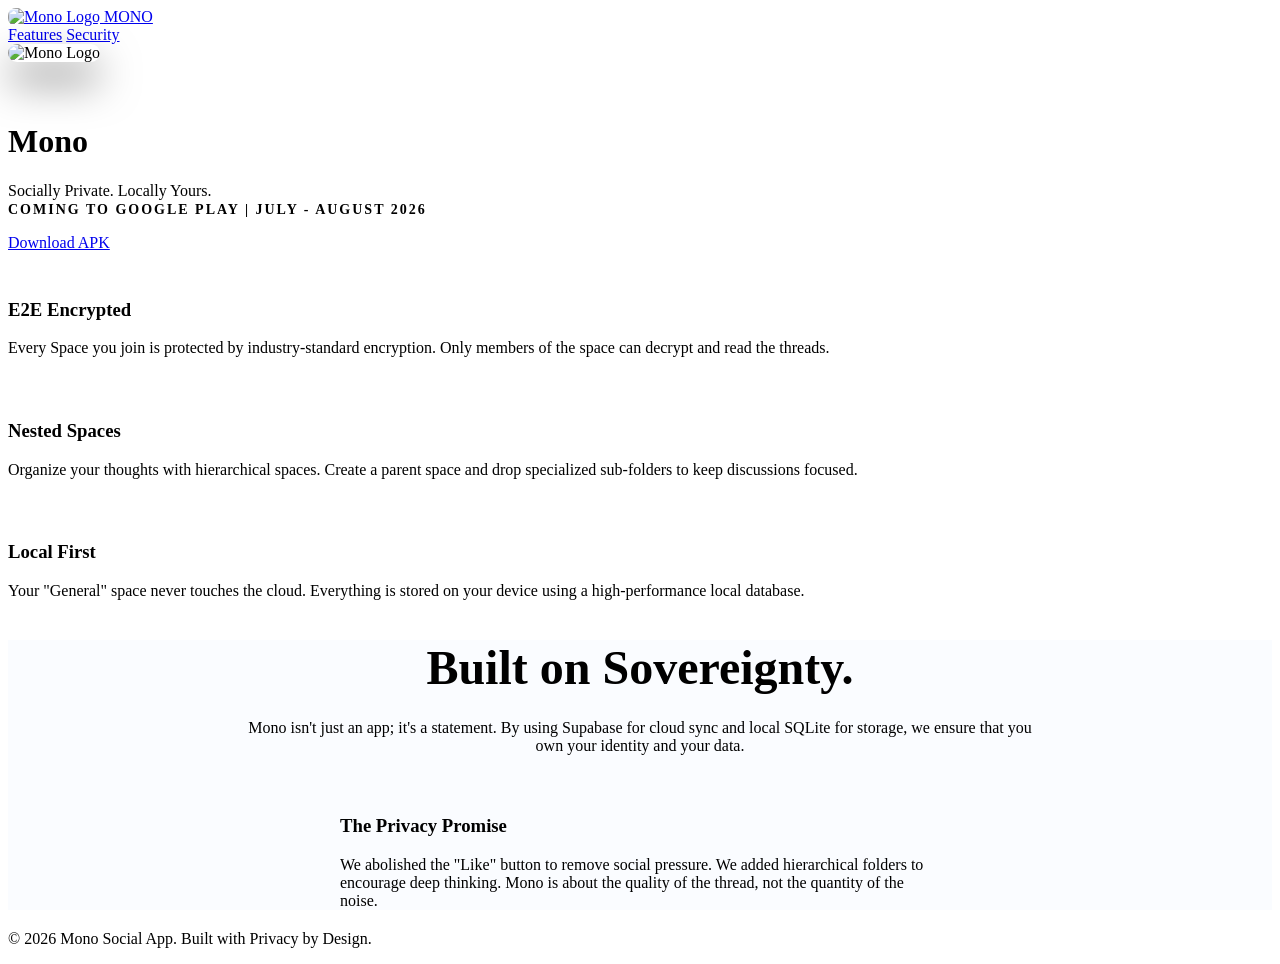
==== index.html @ 7336ce4c "Add files via upload" ====
<!DOCTYPE html>
<html lang="en">
<head>
    <meta charset="UTF-8">
    <meta name="viewport" content="width=device-width, initial-scale=1.0">
    <title>Mono — Socially Private. Locally Yours.</title>
    <meta name="description" content="Mono is a minimalist, local-first social network. Encrypted, private, and designed for focused discussions.">
    <!-- Google Fonts -->
    <link rel="preconnect" href="https://fonts.googleapis.com">
    <link rel="preconnect" href="https://fonts.gstatic.com" crossorigin>
    <link href="https://fonts.googleapis.com/css2?family=Inter:wght@400;600;700&family=Outfit:wght@800;900&display=swap" rel="stylesheet">
    <link rel="stylesheet" href="style.css">
</head>
<body>
    <nav>
        <div class="container">
            <a href="#" class="logo">
                <img src="assets/logo.png" alt="Mono Logo" style="width: 32px; height: 32px; border-radius: 8px;">
                <span>MONO</span>
            </a>
            <div class="nav-links">
                <a href="#features">Features</a>
                <a href="#security">Security</a>
            </div>
        </div>
    </nav>

    <header class="hero">
        <div class="container">
            <div class="brand-logo reveal">
                <img src="assets/logo.png" alt="Mono Logo" style="width: 120px; height: 120px; border-radius: 30px; margin-bottom: 40px; box-shadow: 0 20px 40px rgba(0,0,0,0.5);">
            </div>
            <h1 class="reveal">Mono</h1>
            <p class="reveal">Socially Private. Locally Yours.<br><span style="color: var(--accent); font-weight: 800; font-size: 14px; letter-spacing: 2px;">COMING TO GOOGLE PLAY | JULY - AUGUST 2026</span></p>
            <div class="cta reveal">
                <a href="https://github.com/01min/01min.github.io/releases/download/v1.0.0-beta/mono.apk" class="btn btn-primary" style="margin-right: 12px;">Download APK</a>
                <a href="#features" class="btn btn-outline" style="border: 1px solid var(--glass-border); color: white;">Learn More</a>
            </div>
            

        </div>
    </header>

    <section id="features" class="features">
        <div class="container">
            <div class="features-grid">
                <div class="feature-card reveal">
                    <div class="icon">
                        <svg width="24" height="24" viewBox="0 0 24 24" fill="none" stroke="white" stroke-width="2" stroke-linecap="round" stroke-linejoin="round"><path d="M12 22s8-4 8-10V5l-8-3-8 3v7c0 6 8 10 8 10z"/></svg>
                    </div>
                    <h3>E2E Encrypted</h3>
                    <p>Every Space you join is protected by industry-standard encryption. Only members of the space can decrypt and read the threads.</p>
                </div>
                
                <div class="feature-card reveal">
                    <div class="icon">
                        <svg width="24" height="24" viewBox="0 0 24 24" fill="none" stroke="white" stroke-width="2" stroke-linecap="round" stroke-linejoin="round"><path d="M22 19a2 2 0 0 1-2 2H4a2 2 0 0 1-2-2V5a2 2 0 0 1 2-2h5l2 3h9a2 2 0 0 1 2 2z"/></svg>
                    </div>
                    <h3>Nested Spaces</h3>
                    <p>Organize your thoughts with hierarchical spaces. Create a parent space and drop specialized sub-folders to keep discussions focused.</p>
                </div>

                <div class="feature-card reveal">
                    <div class="icon">
                        <svg width="24" height="24" viewBox="0 0 24 24" fill="none" stroke="white" stroke-width="2" stroke-linecap="round" stroke-linejoin="round"><rect x="2" y="3" width="20" height="14" rx="2" ry="2"/><line x1="8" y1="21" x2="16" y2="21"/><line x1="12" y1="17" x2="12" y2="21"/></svg>
                    </div>
                    <h3>Local First</h3>
                    <p>Your "General" space never touches the cloud. Everything is stored on your device using a high-performance local database.</p>
                </div>
            </div>
        </div>
    </section>

    <section id="security" class="features" style="background: rgba(41, 98, 255, 0.02)">
        <div class="container" style="text-align: center;">
            <h2 class="reveal" style="font-size: 48px; margin-bottom: 24px;">Built on Sovereignty.</h2>
            <p class="reveal" style="max-width: 800px; margin: 0 auto 60px; color: var(--secondary);">Mono isn't just an app; it's a statement. By using Supabase for cloud sync and local SQLite for storage, we ensure that you own your identity and your data.</p>
            
            <div class="feature-card reveal" style="max-width: 600px; margin: 0 auto; text-align: left;">
                <h3 style="color: var(--accent)">The Privacy Promise</h3>
                <p style="margin-bottom: 20px;">We abolished the "Like" button to remove social pressure. We added hierarchical folders to encourage deep thinking. Mono is about the quality of the thread, not the quantity of the noise.</p>
            </div>
        </div>
    </section>

    <footer>
        <div class="container">
            <p>&copy; 2026 Mono Social App. Built with Privacy by Design.</p>
        </div>
    </footer>

    <script src="app.js"></script>
</body>
</html>
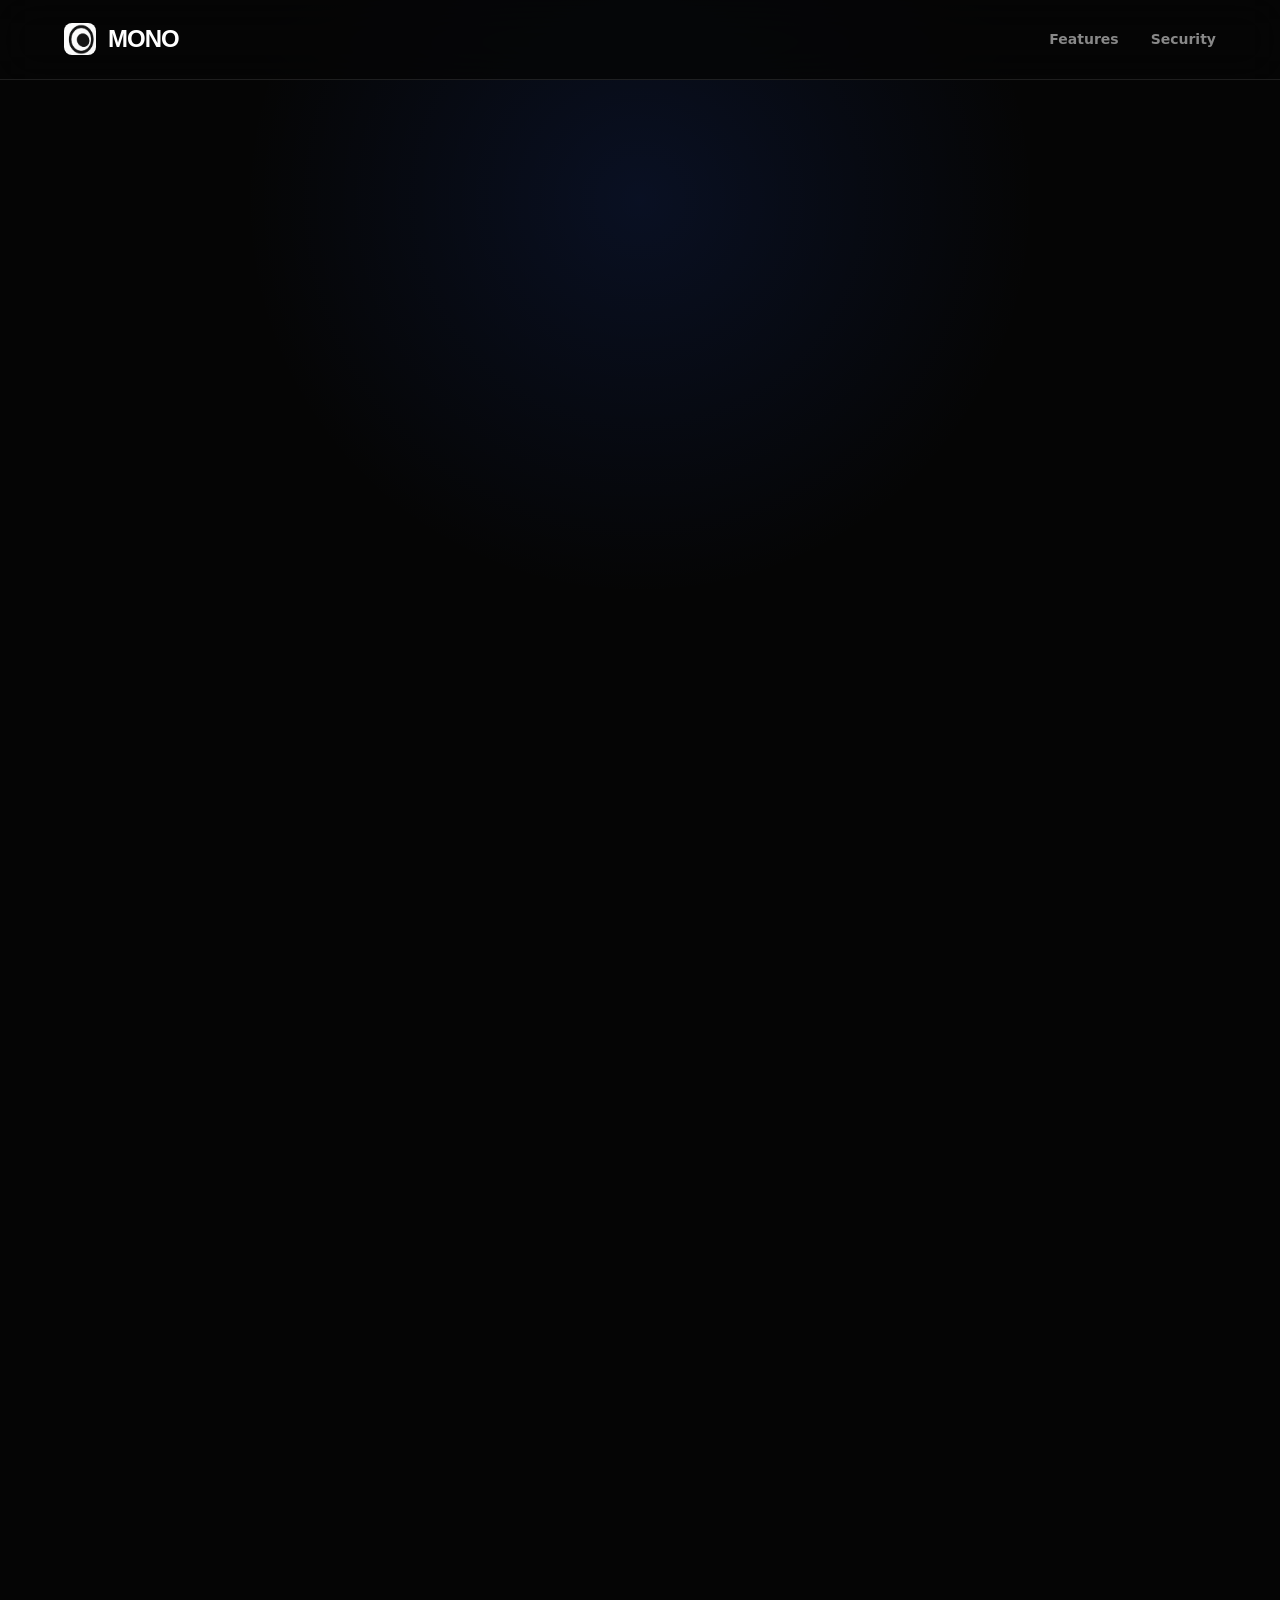
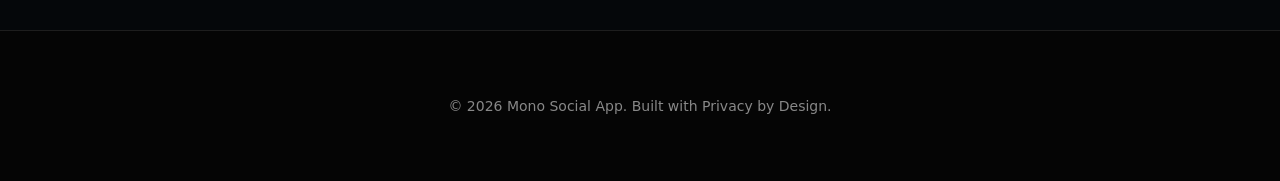
==== commit 11f65277: "Add files via upload" ====
--- a/index.html
+++ b/index.html
@@ -41,6 +41,21 @@
         </div>
     </header>
 
+    <section class="showcase">
+        <div class="container">
+            <div class="showcase-grid">
+                <div class="showcase-card reveal">
+                    <img src="creat_post.gif" alt="Creating Discussions">
+                    <h4>Flow: Creating Discussions</h4>
+                </div>
+                <div class="showcase-card reveal">
+                    <img src="invite_friend.gif" alt="Inviting Friends">
+                    <h4>Invite: Shared Communities</h4>
+                </div>
+            </div>
+        </div>
+    </section>
+
     <section id="features" class="features">
         <div class="container">
             <div class="features-grid">
@@ -78,7 +93,7 @@
             
             <div class="feature-card reveal" style="max-width: 600px; margin: 0 auto; text-align: left;">
                 <h3 style="color: var(--accent)">The Privacy Promise</h3>
-                <p style="margin-bottom: 20px;">We abolished the "Like" button to remove social pressure. We added hierarchical folders to encourage deep thinking. Mono is about the quality of the thread, not the quantity of the noise.</p>
+                <p style="margin-bottom: 20px;">We abolished the "Like" button to remove social pressure. We added hierarchical folders to encourage deep thinking. Mono is about the quality of the discussion, not the quantity of the noise.</p>
             </div>
         </div>
     </section>
--- a/style.css
+++ b/style.css
@@ -0,0 +1,276 @@
+:root {
+    --bg: #050505;
+    --primary: #ffffff;
+    --secondary: #888888;
+    --accent: #2962ff;
+    --accent-glow: rgba(41, 98, 255, 0.4);
+    --glass: rgba(255, 255, 255, 0.03);
+    --glass-border: rgba(255, 255, 255, 0.1);
+    --font-main: 'Inter', system-ui, -apple-system, sans-serif;
+    --font-display: 'Outfit', sans-serif;
+}
+
+* {
+    margin: 0;
+    padding: 0;
+    box-sizing: border-box;
+}
+
+body {
+    background-color: var(--bg);
+    color: var(--primary);
+    font-family: var(--font-main);
+    line-height: 1.6;
+    overflow-x: hidden;
+}
+
+h1, h2, h3 {
+    font-family: var(--font-display);
+    font-weight: 800;
+}
+
+/* Base Layout */
+.container {
+    max-width: 1200px;
+    margin: 0 auto;
+    padding: 0 24px;
+}
+
+/* Navbar */
+nav {
+    position: fixed;
+    top: 0;
+    width: 100%;
+    height: 80px;
+    z-index: 1000;
+    background: rgba(5, 5, 5, 0.8);
+    backdrop-filter: blur(20px);
+    border-bottom: 1px solid var(--glass-border);
+}
+
+nav .container {
+    display: flex;
+    justify-content: space-between;
+    align-items: center;
+    height: 100%;
+}
+
+.logo {
+    display: flex;
+    align-items: center;
+    gap: 12px;
+    text-decoration: none;
+    color: var(--primary);
+}
+
+.logo span {
+    font-family: var(--font-display);
+    font-size: 24px;
+    font-weight: 900;
+    letter-spacing: -1px;
+}
+
+.nav-links {
+    display: flex;
+    gap: 32px;
+}
+
+.nav-links a {
+    text-decoration: none;
+    color: var(--secondary);
+    font-weight: 600;
+    font-size: 14px;
+    transition: color 0.3s;
+}
+
+.nav-links a:hover {
+    color: var(--primary);
+}
+
+/* Hero Section */
+.hero {
+    padding-top: 180px;
+    padding-bottom: 100px;
+    text-align: center;
+    position: relative;
+}
+
+.hero::before {
+    content: '';
+    position: absolute;
+    top: -200px;
+    left: 50%;
+    transform: translateX(-50%);
+    width: 800px;
+    height: 800px;
+    background: radial-gradient(circle, var(--accent-glow) 0%, transparent 70%);
+    z-index: -1;
+    opacity: 0.3;
+}
+
+.hero h1 {
+    font-size: 84px;
+    letter-spacing: -3px;
+    line-height: 1;
+    margin-bottom: 24px;
+    background: linear-gradient(to bottom, #fff, #888);
+    -webkit-background-clip: text;
+    -webkit-text-fill-color: transparent;
+}
+
+.hero p {
+    font-size: 20px;
+    color: var(--secondary);
+    max-width: 600px;
+    margin: 0 auto 48px;
+}
+
+.btn {
+    display: inline-block;
+    padding: 16px 36px;
+    border-radius: 40px;
+    font-weight: 700;
+    text-decoration: none;
+    transition: all 0.3s cubic-bezier(0.175, 0.885, 0.32, 1.275);
+}
+
+.btn-primary {
+    background-color: var(--primary);
+    color: var(--bg);
+    box-shadow: 0 0 20px rgba(255, 255, 255, 0.2);
+}
+
+.btn-primary:hover {
+    transform: scale(1.05);
+    box-shadow: 0 0 30px rgba(255, 255, 255, 0.4);
+}
+
+/* Preview Mockup */
+.preview-mockup {
+    margin-top: 80px;
+    position: relative;
+}
+
+.preview-mockup img {
+    width: 100%;
+    max-width: 1000px;
+    border-radius: 40px;
+    border: 1px solid var(--glass-border);
+    box-shadow: 0 40px 100px rgba(0,0,0,0.8);
+}
+
+/* Features Grid */
+.features {
+    padding: 100px 0;
+}
+
+.features-grid {
+    display: grid;
+    grid-template-columns: repeat(3, 1fr);
+    gap: 32px;
+}
+
+.feature-card {
+    background: var(--glass);
+    border: 1px solid var(--glass-border);
+    padding: 40px;
+    border-radius: 32px;
+    transition: transform 0.3s;
+    backdrop-filter: blur(10px);
+}
+
+.feature-card:hover {
+    transform: translateY(-10px);
+    background: rgba(255, 255, 255, 0.05);
+}
+
+.feature-card .icon {
+    width: 50px;
+    height: 50px;
+    background: var(--accent);
+    border-radius: 12px;
+    display: flex;
+    align-items: center;
+    justify-content: center;
+    margin-bottom: 24px;
+}
+
+.feature-card h3 {
+    font-size: 24px;
+    margin-bottom: 16px;
+}
+
+.feature-card p {
+    color: var(--secondary);
+    font-size: 15px;
+}
+
+/* Footer */
+.showcase {
+    padding: 60px 0;
+    text-align: center;
+}
+
+.showcase-grid {
+    display: grid;
+    grid-template-columns: repeat(2, 1fr);
+    gap: 40px;
+    margin-top: 40px;
+}
+
+.showcase-card {
+    background: var(--glass);
+    border: 1px solid var(--glass-border);
+    border-radius: 40px;
+    padding: 20px;
+    overflow: hidden;
+    transition: transform 0.5s cubic-bezier(0.175, 0.885, 0.32, 1.275);
+}
+
+.showcase-card:hover {
+    transform: scale(1.02);
+    border-color: var(--accent);
+}
+
+.showcase-card img {
+    width: 100%;
+    border-radius: 20px;
+    display: block;
+}
+
+.showcase-card h4 {
+    margin-top: 20px;
+    font-size: 14px;
+    letter-spacing: 2px;
+    color: var(--secondary);
+    text-transform: uppercase;
+}
+
+footer {
+    padding: 64px 0;
+    border-top: 1px solid var(--glass-border);
+    text-align: center;
+    color: var(--secondary);
+    font-size: 14px;
+}
+
+/* Animations */
+.reveal {
+    opacity: 0;
+    transform: translateY(30px);
+    transition: all 1s ease-out;
+}
+
+.reveal.active {
+    opacity: 1;
+    transform: translateY(0);
+}
+
+@media (max-width: 768px) {
+    .hero h1 {
+        font-size: 48px;
+    }
+    .features-grid {
+        grid-template-columns: 1fr;
+    }
+}
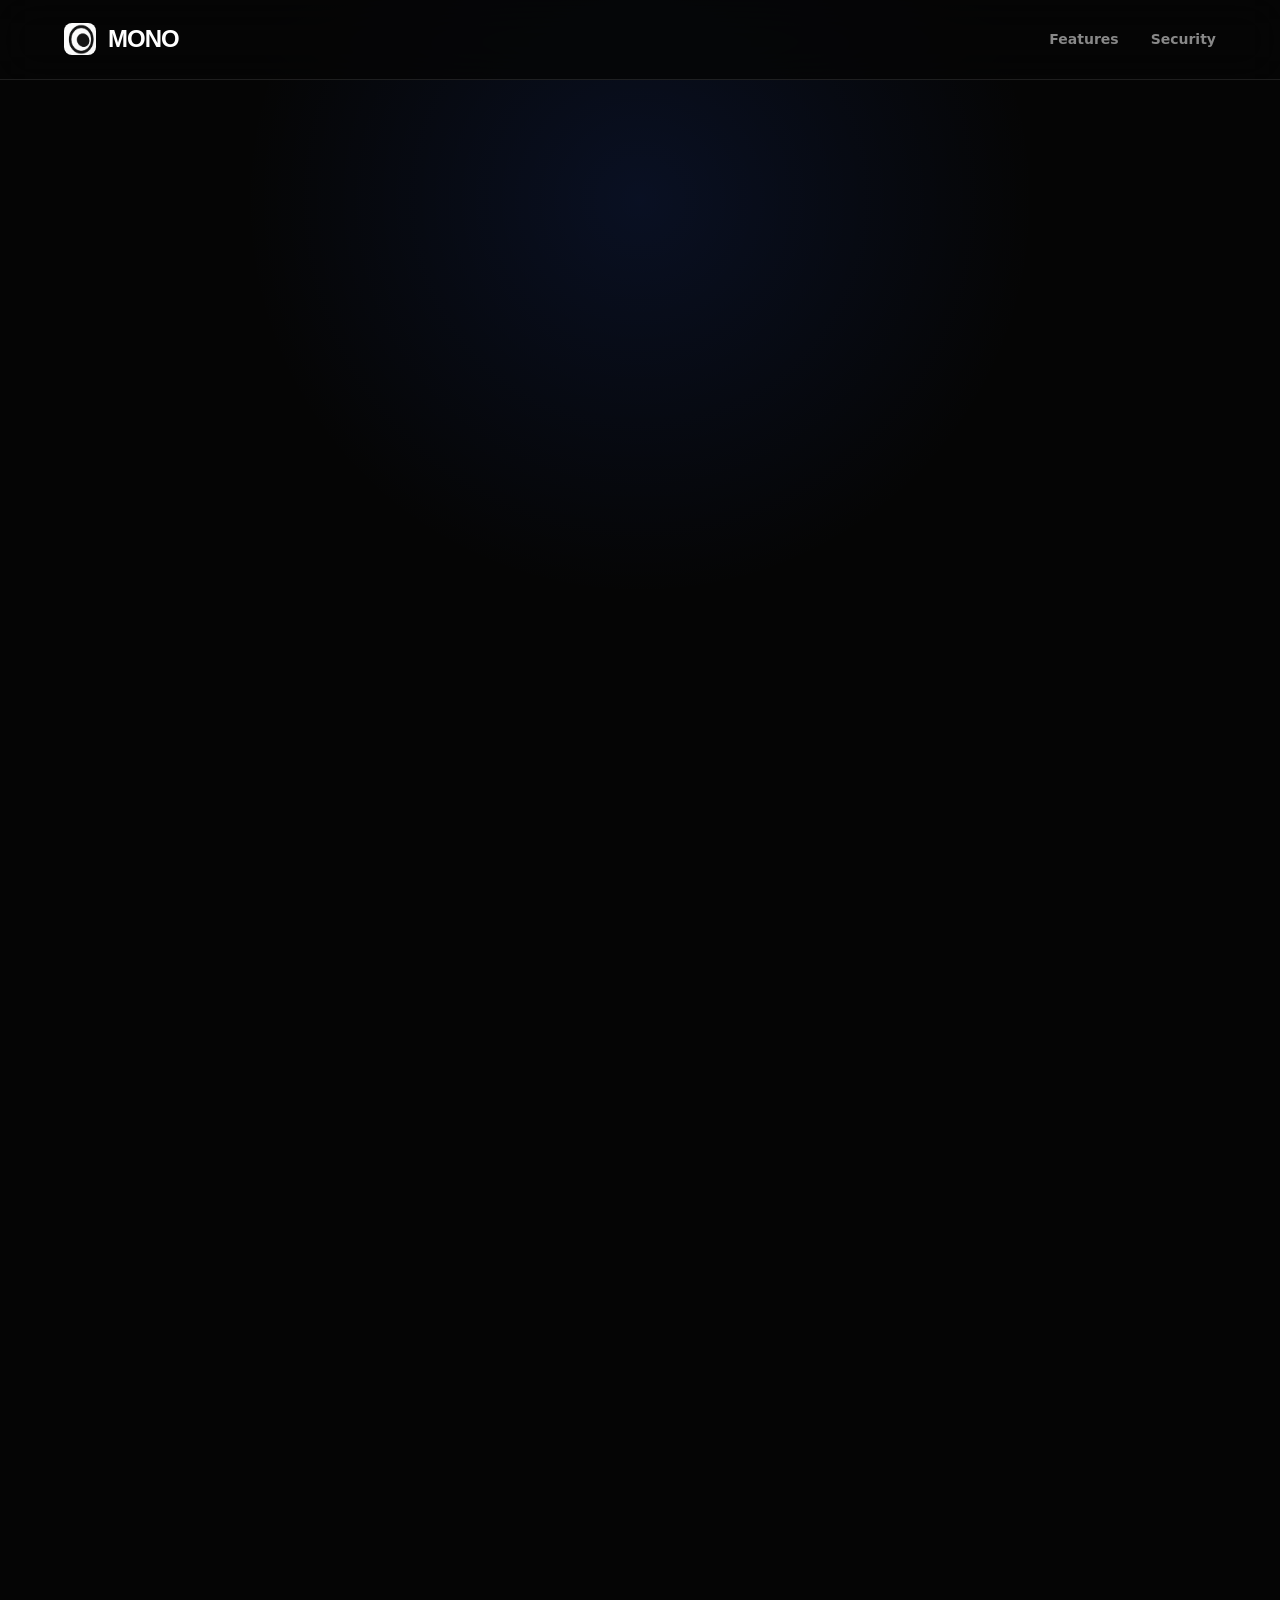
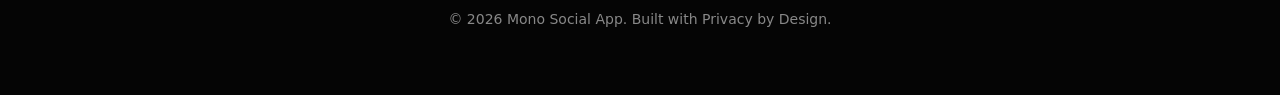
==== commit 03fd3189: "Add files via upload" ====
--- a/index.html
+++ b/index.html
@@ -86,14 +86,34 @@
         </div>
     </section>
 
-    <section id="security" class="features" style="background: rgba(41, 98, 255, 0.02)">
-        <div class="container" style="text-align: center;">
-            <h2 class="reveal" style="font-size: 48px; margin-bottom: 24px;">Built on Sovereignty.</h2>
-            <p class="reveal" style="max-width: 800px; margin: 0 auto 60px; color: var(--secondary);">Mono isn't just an app; it's a statement. By using Supabase for cloud sync and local SQLite for storage, we ensure that you own your identity and your data.</p>
-            
-            <div class="feature-card reveal" style="max-width: 600px; margin: 0 auto; text-align: left;">
-                <h3 style="color: var(--accent)">The Privacy Promise</h3>
-                <p style="margin-bottom: 20px;">We abolished the "Like" button to remove social pressure. We added hierarchical folders to encourage deep thinking. Mono is about the quality of the discussion, not the quantity of the noise.</p>
+    <section id="deployment" class="features" style="padding-top: 0;">
+        <div class="container">
+            <div class="feature-card reveal" style="max-width: 100%; border: 1px solid rgba(41, 98, 255, 0.3); background: linear-gradient(135deg, rgba(41, 98, 255, 0.05) 0%, rgba(0, 0, 0, 0) 100%);">
+                <h3 style="color: var(--accent); margin-bottom: 24px;">Technical Sovereignty Notice</h3>
+                <div style="display: grid; grid-template-columns: 1fr 1fr; gap: 40px;">
+                    <div>
+                        <h5 style="color: white; margin-bottom: 12px; font-size: 16px;">The Default Community</h5>
+                        <p style="font-size: 14px; opacity: 0.8; margin-bottom: 20px;">The Official APK provided above is pre-configured with a shared cloud backend. While your communications are E2E encrypted, your data resides on the main Mono infrastructure. This is ideal for public testing and open community participation.</p>
+                        <ul style="font-size: 13px; color: var(--secondary); list-style: none; padding: 0;">
+                            <li style="margin-bottom: 8px;">• Optimized for immediate hierarchical thread exploration</li>
+                            <li style="margin-bottom: 8px;">• Shared with the global Mono research community</li>
+                            <li style="margin-bottom: 8px;">• Zero-configuration required for instant messaging</li>
+                        </ul>
+                    </div>
+                    <div>
+                        <h5 style="color: white; margin-bottom: 12px; font-size: 16px;">Private Deployments</h5>
+                        <p style="font-size: 14px; opacity: 0.8; margin-bottom: 20px;">For absolute independence, we recommend building your own binary. To create a private community with friends, ensure all participants use an APK compiled with your unique <strong>SUPABASE_URL</strong> and <strong>ANON_KEY</strong>. This ensures total data isolation from the default instance.</p>
+                        <ul style="font-size: 13px; color: var(--secondary); list-style: none; padding: 0;">
+                            <li style="margin-bottom: 8px;">• Total isolation from the shared community database</li>
+                            <li style="margin-bottom: 8px;">• User-controlled storage and synchronization policy</li>
+                            <li style="margin-bottom: 8px;">• Ideal for private organizations and close-knit groups</li>
+                        </ul>
+                    </div>
+                </div>
+                <div style="margin-top: 32px; padding-top: 24px; border-top: 1px solid var(--glass-border); display: flex; align-items: center; gap: 12px;">
+                    <div style="width: 8px; height: 8px; background: var(--accent); border-radius: 50%;"></div>
+                    <span style="font-size: 12px; letter-spacing: 1px; color: var(--secondary);">PRO TIP: KEY CONTINUITY IS REQUIRED FOR PRIVATE SYNC</span>
+                </div>
             </div>
         </div>
     </section>
--- a/style.css
+++ b/style.css
@@ -273,4 +273,7 @@
     .features-grid {
         grid-template-columns: 1fr;
     }
-}
+    #deployment .feature-card > div:nth-child(2) {
+        grid-template-columns: 1fr !important;
+    }
+}
